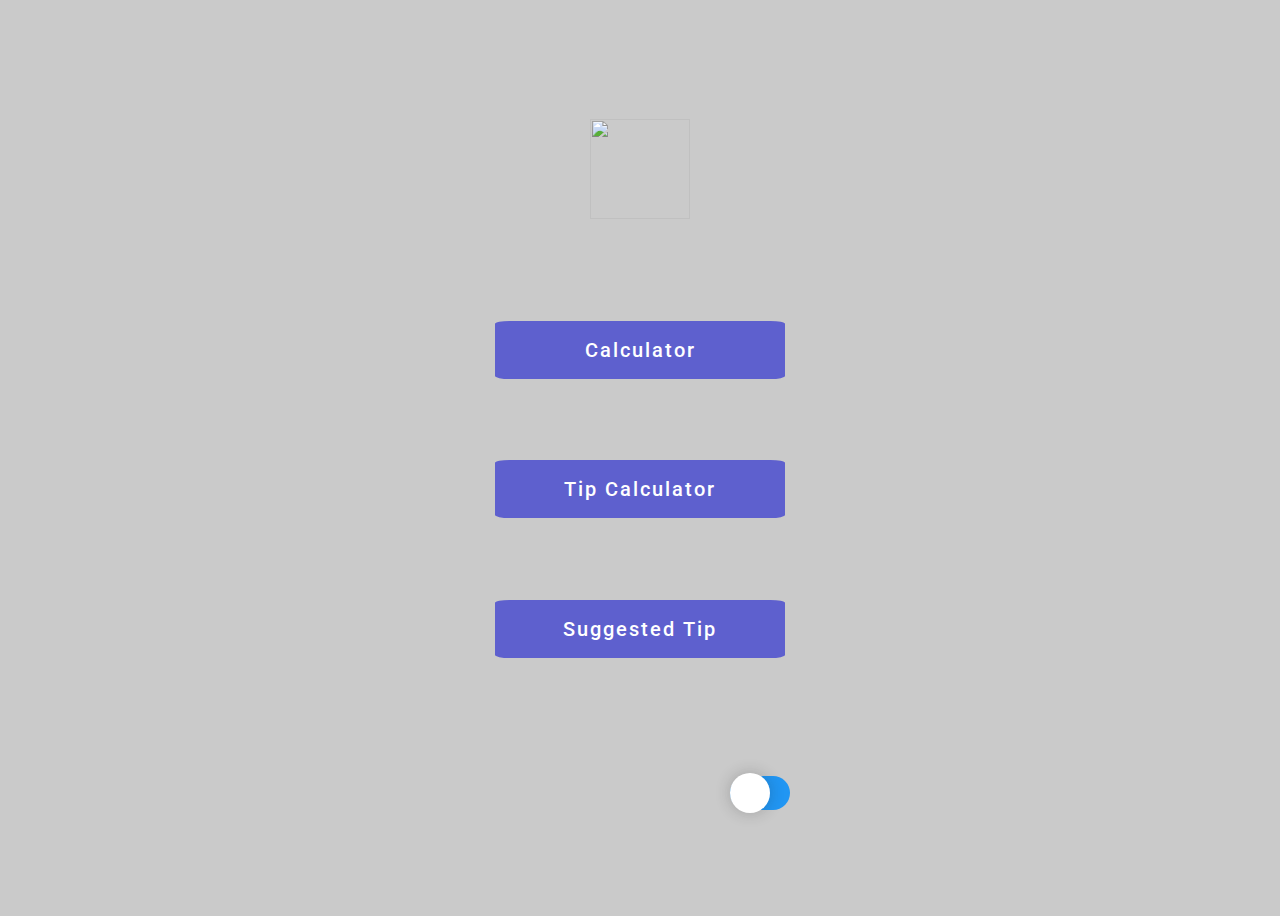
==== index.html @ 13d4c23b "testing" ====
<!DOCTYPE html>
<html lang="en">
<head>
    <meta charset="UTF-8">
    <meta http-equiv="X-UA-Compatible" content="IE=edge">
    <meta name="viewport" content="width=device-width, initial-scale=1.0">
    <title>Home</title>
    <link rel="preconnect" href="https://fonts.gstatic.com">
    <link href="https://fonts.googleapis.com/css2?family=Roboto:wght@500;900&display=swap" rel="stylesheet">
    <link rel="stylesheet" href="homeStyles.css">
</head>
<body> 
        <div class="container">
            <nav>
                <img src="logo.png" width="100px" height="100px">
            </nav>
            <main class="screen-contents">
                <a href="calculator.html">Calculator</a>
                <a href="tipCalculator.html">Tip Calculator</a>
                <a href="suggestedTip.html">Suggested Tip</a>
            </main>
            <div class="toggle">
                <label id="switch" class="switch">
                    <input type="checkbox" onchange="toggleTheme()" id="slider">
                    <span class="slider round"></span>
                </label>
            </div>
        </div>
</body>
<script src="homeScript.js"></script>
</html>
---- homeStyles.css ----
body {
  position: relative;
  background: rgb(202, 202, 202);
  display: flex;
  height: 100vh;
  width: auto;
  justify-content: center;
  align-items: center;
}
.screen-contents {
  width: 300px;
  height: 500px;
  display: flex;
  flex-direction: column;
  justify-content: space-evenly;
  align-items: center;
  align-content: center;
  padding-bottom: 20px;
}
a {
  width: 250px;
  padding: 20px;
  display: flex;
  justify-content: center;
  background-color: rgba(94, 96, 206, 1);
  color: white;
  font-family: 'Roboto', sans-serif;
  font-style: normal;
  font-weight: 500;
  font-size: 20px;
  line-height: 18px;
  letter-spacing: 2px;
  border-radius: 5%;
  text-decoration: none;
}
nav {
  padding-top: 50px;
}
.toggle {
  display: flex;
  justify-content: flex-end;
  width: 300px;
  padding-bottom:10%;

}

/* toggle */
.theme-light {
  --color-secondary: #fbfbfe;
}
.theme-dark {
  --color-secondary: #2a2c2d;
}
.container {
  width: 375.29px;
  height: 812px;
  display: flex;
  background: var(--color-secondary);
  flex-direction: column;
  justify-content: center;
  align-items: center;
  justify-content: space-evenly;
  border-radius: 50px;
}

.switch {
  position: relative;
  display: inline-block;
  width: 60px;
  height: 34px;
}

.switch input {
  opacity: 0;
  width: 0;
  height: 0;
}

.slider {
  position: absolute;
  cursor: pointer;
  top: 0;
  left: 0;
  right: 0;
  bottom: 0;
  background-color: #2196f3;
  -webkit-transition: 0.4s;
  transition: 0.4s;
}

.slider:before {
  position: absolute;
  content: "";
  height: 40px;
  width: 40px;
  left: 0px;
  bottom: 4px;
  top: 0;
  bottom: 0;
  margin: auto 0;
  -webkit-transition: 0.4s;
  transition: 0.4s;
  box-shadow: 0 0px 15px #2020203d;
  background: white url('https://i.ibb.co/FxzBYR9/night.png');
  background-repeat: no-repeat;
  background-position: center;
}

input:checked + .slider {
  background-color: #ccc;
}

input:focus + .slider {
  box-shadow: 0 0 1px #2196f3;
}

input:checked + .slider:before {
  -webkit-transform: translateX(24px);
  -ms-transform: translateX(24px);
  transform: translateX(24px);
  background: white url('https://i.ibb.co/7JfqXxB/sunny.png');
  background-repeat: no-repeat;
  background-position: center;
}

.slider.round {
  border-radius: 34px;
}

.slider.round:before {
  border-radius: 50%;
}
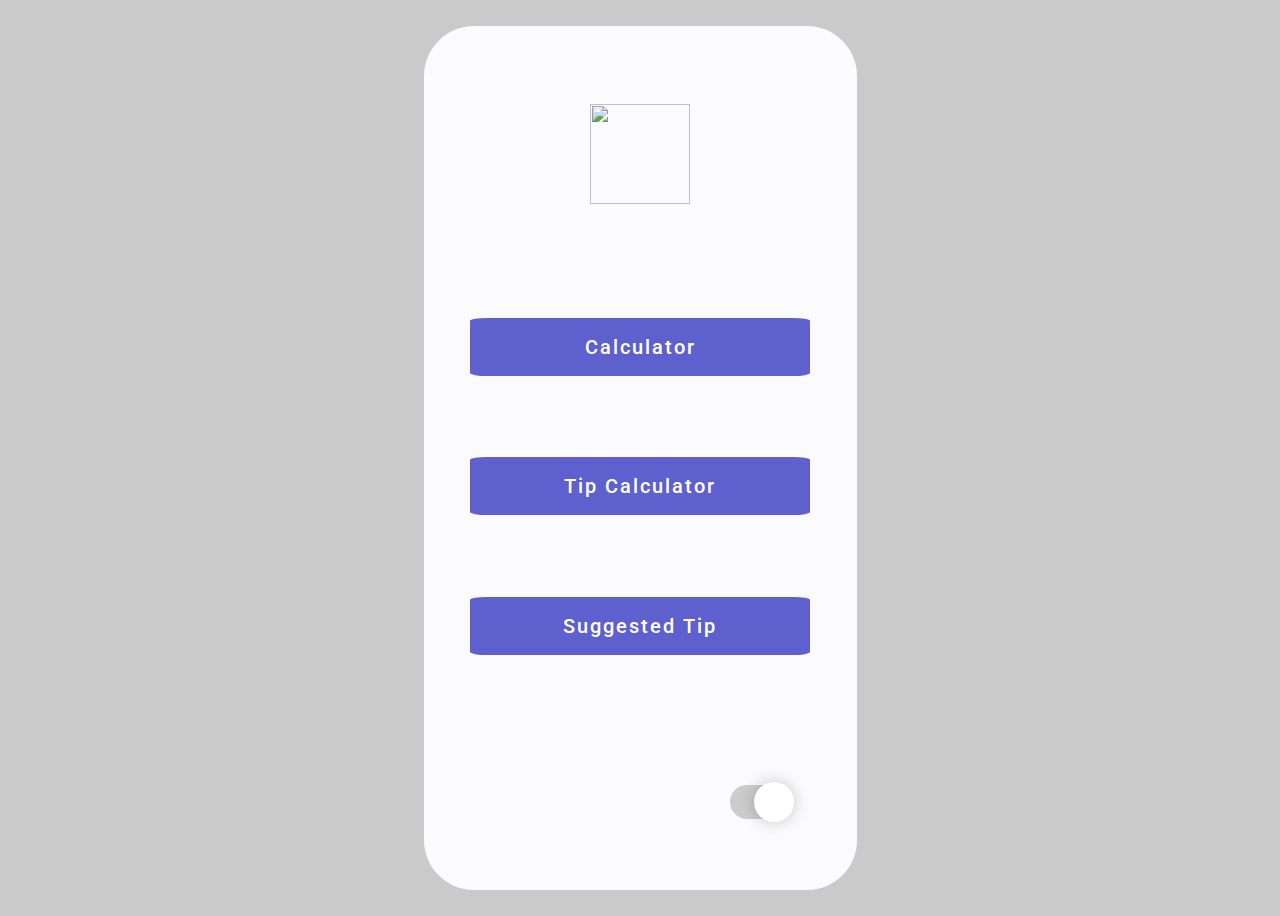
==== commit b2efb407: "testing" ====
--- a/index.html
+++ b/index.html
@@ -7,7 +7,7 @@
     <title>Home</title>
     <link rel="preconnect" href="https://fonts.gstatic.com">
     <link href="https://fonts.googleapis.com/css2?family=Roboto:wght@500;900&display=swap" rel="stylesheet">
-    <link rel="stylesheet" href="homeStyles.css">
+    <link rel="stylesheet" href="/CSS/homeStyles.css">
 </head>
 <body> 
         <div class="container">
@@ -27,5 +27,5 @@
             </div>
         </div>
 </body>
-<script src="homeScript.js"></script>
+<script src="/JS/homeScript.js"></script>
 </html>--- a/CSS/homeStyles.css
+++ b/CSS/homeStyles.css
@@ -0,0 +1,132 @@
+body {
+  position: relative;
+  background: rgb(202, 202, 202);
+  display: flex;
+  height: 100vh;
+  width: auto;
+  justify-content: center;
+  align-items: center;
+}
+.screen-contents {
+  width: 300px;
+  height: 500px;
+  display: flex;
+  flex-direction: column;
+  justify-content: space-evenly;
+  align-items: center;
+  align-content: center;
+  padding-bottom: 20px;
+}
+a {
+  width: 300px;
+  padding: 20px;
+  display: flex;
+  justify-content: center;
+  background-color: rgba(94, 96, 206, 1);
+  color: white;
+  font-family: 'Roboto', sans-serif;
+  font-style: normal;
+  font-weight: 500;
+  font-size: 20px;
+  line-height: 18px;
+  letter-spacing: 2px;
+  border-radius: 5%;
+  text-decoration: none;
+}
+nav {
+  padding-top: 50px;
+}
+.toggle {
+  display: flex;
+  justify-content: flex-end;
+  width: 300px;
+  padding-bottom:10%;
+
+}
+
+/* toggle */
+.theme-light {
+  --color-secondary: #fbfbfe;
+}
+.theme-dark {
+  --color-secondary: #2a2c2d;
+}
+.container {
+  width: 433px;
+  height: 864px;
+  display: flex;
+  background: var(--color-secondary);
+  flex-direction: column;
+  justify-content: center;
+  align-items: center;
+  justify-content: space-evenly;
+  border-radius: 50px;
+}
+
+.switch {
+  position: relative;
+  display: inline-block;
+  width: 60px;
+  height: 34px;
+}
+
+.switch input {
+  opacity: 0;
+  width: 0;
+  height: 0;
+}
+
+.slider {
+  position: absolute;
+  cursor: pointer;
+  top: 0;
+  left: 0;
+  right: 0;
+  bottom: 0;
+  background-color: #2196f3;
+  -webkit-transition: 0.4s;
+  transition: 0.4s;
+}
+
+.slider:before {
+  position: absolute;
+  content: "";
+  height: 40px;
+  width: 40px;
+  left: 0px;
+  bottom: 4px;
+  top: 0;
+  bottom: 0;
+  margin: auto 0;
+  -webkit-transition: 0.4s;
+  transition: 0.4s;
+  box-shadow: 0 0px 15px #2020203d;
+  background: white url('https://i.ibb.co/FxzBYR9/night.png');
+  background-repeat: no-repeat;
+  background-position: center;
+}
+
+input:checked + .slider {
+  background-color: #ccc;
+}
+
+input:focus + .slider {
+  box-shadow: 0 0 1px #2196f3;
+}
+
+input:checked + .slider:before {
+  -webkit-transform: translateX(24px);
+  -ms-transform: translateX(24px);
+  transform: translateX(24px);
+  background: white url('https://i.ibb.co/7JfqXxB/sunny.png');
+  background-repeat: no-repeat;
+  background-position: center;
+}
+
+.slider.round {
+  border-radius: 34px;
+}
+
+.slider.round:before {
+  border-radius: 50%;
+}